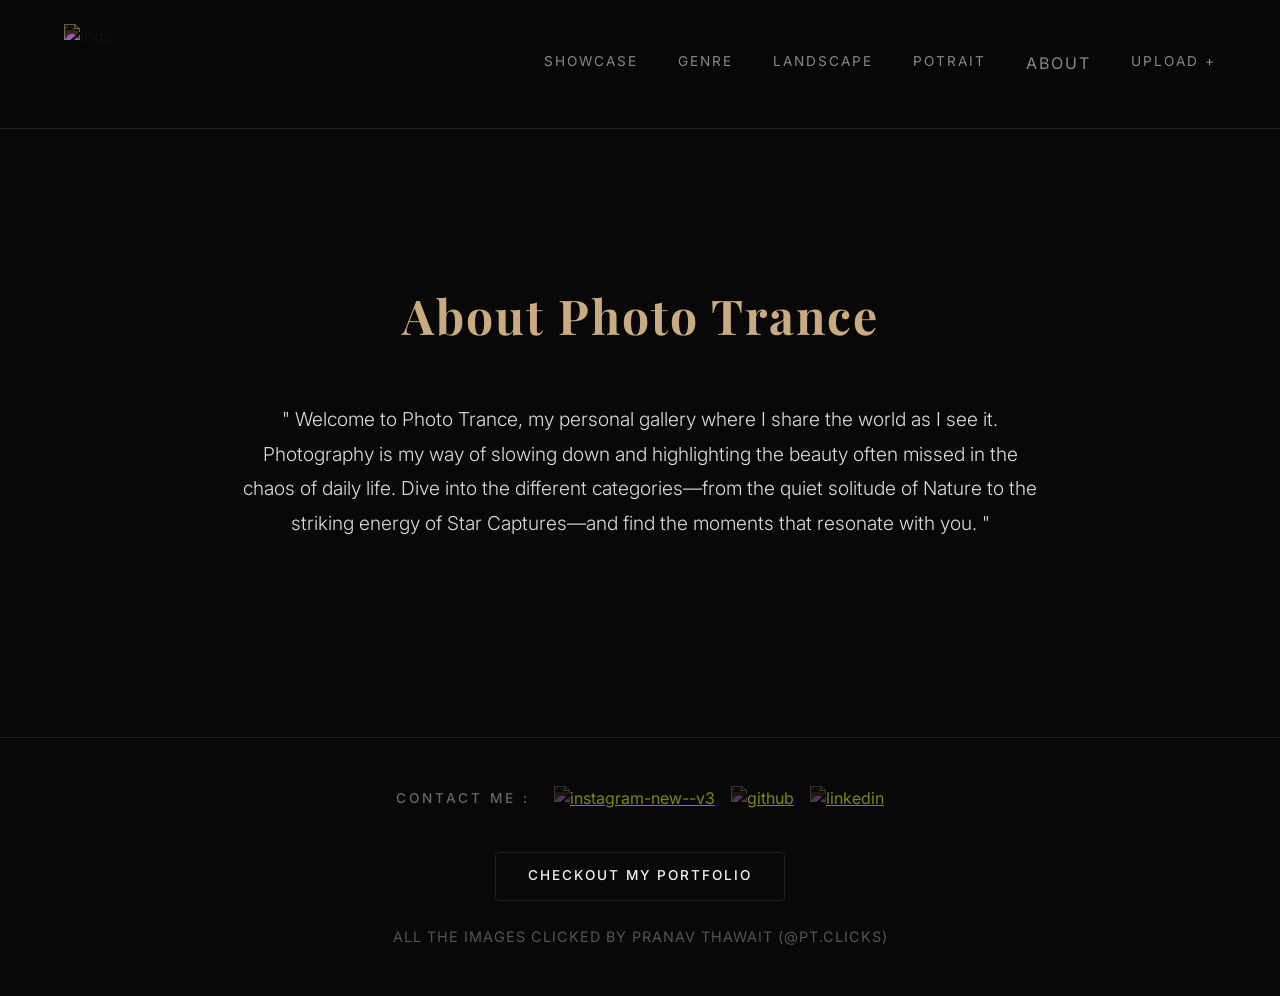
==== about.html @ d34256b1 "updates, new UI" ====
<!DOCTYPE html>
<html lang="en">
<head>
    <meta charset="UTF-8">
    <meta name="viewport" content="width=device-width, initial-scale=1.0">
    <title>Document</title>
    <link rel="stylesheet" href="./style.css">

    <link rel="preconnect" href="https://fonts.googleapis.com">
    <link rel="preconnect" href="https://fonts.gstatic.com" crossorigin>
    <link href="https://fonts.googleapis.com/css2?family=Almendra+SC&family=BBH+Sans+Bartle&family=Barrio&family=Bitcount+Ink:wght@100..900&family=Bungee+Spice&family=Caprasimo&family=Fascinate&family=Lobster+Two:ital,wght@0,400;0,700;1,400;1,700&family=Pacifico&family=Poller+One&family=Rubik+Distressed&family=Rubik+Gemstones&family=Rubik+Puddles&display=swap" rel="stylesheet">
    <style>
        #text {
            height: 64vh;
            width: 100vw;
            display: flex;
            flex-direction: column;
            justify-content: center;
            align-items: center;
            text-align: center;
        }
        #text h2 {
            margin: 1rem;
            font-size: 3rem;
            font-family: var(--font-heading);
            color: var(--accent-color);
            letter-spacing: 2px;
        }
        #text h4 {
            font-size: 1.2rem;
            max-width: 800px;
            margin: 2rem auto;
            font-family: var(--font-body);
            font-weight: 300;
            line-height: 1.8;
            color: #ddd;
        }
        #about {
            font-size: 1rem;
        }
    </style>
</head>
<body>
    <header>
    <div class="header">
        <nav>
            <img src="P2.png" alt="logo">

            <ul>
                <li><a href="./index.html">SHOWCASE</a></li>
                <li><a href="./genre.html">GENRE</a></li>
                <li><a href="./landscape.html">LANDSCAPE</a></li>
                <li><a href="./Potrait.html">POTRAIT</a></li>
                <li><a href="./about.html" id="about">ABOUT</a></li>
                
            </ul>
        </nav>
    </div>
    </header>

    <div id="text">
        <h2>About Photo Trance</h2>
        <h4> " Welcome to Photo Trance, my personal gallery where I share the world as I see it. Photography is my way of slowing down and highlighting the beauty often missed in the chaos of daily life. Dive into the different categories—from the quiet solitude of Nature to the striking energy of Star Captures—and find the moments that resonate with you. "</h4>
    </div>


    <footer class="foot">
        <div class="contact">
            <h2>Contact Me :</h2>
            <div class="contact-links">
                <a href="https://www.instagram.com/pt.clicks/" target="_blank">
                    <img src="https://img.icons8.com/plasticine/100/instagram-new--v2.png" alt="instagram-new--v3"/>
                </a>
                <a href="https://github.com/Pranav00076" target="_blank">
                    <img src="https://img.icons8.com/plasticine/100/github.png" alt="github"/>
                </a>
                <a href="https://www.linkedin.com/in/pranav-thawait-140a092b2/" target="_blank">
                    <img src="https://img.icons8.com/doodle/48/linkedin-circled.png" alt="linkedin"/>
                </a>
            </div>
        </div>
        <a href="https://portfolio-pranav00076s-projects.vercel.app/" target="_blank" class="portfolio-btn">Checkout My Portfolio</a>
        <h3>All the images clicked by Pranav Thawait (@pt.clicks)</h3>
    </footer>
        
    <script src="./upload.js"></script>
</body>
</html>
---- style.css ----
@import url('https://fonts.googleapis.com/css2?family=Playfair+Display:ital,wght@0,400;0,600;0,700;1,400&family=Inter:wght@300;400;500;600&display=swap');

* {
    margin: 0;
    padding: 0;
    box-sizing: border-box;
}

:root {
    --bg-color: #080808;
    --text-color: #f1f1f1;
    --accent-color: #c9ab81;
    --border-color: #222222;
    --font-heading: 'Playfair Display', serif;
    --font-body: 'Inter', sans-serif;
}

body {
    background-color: var(--bg-color);
    color: var(--text-color);
    font-family: var(--font-body);
    line-height: 1.6;
    overflow-x: hidden;
    -webkit-font-smoothing: antialiased;
}

/* Header & Navigation */
header {
    background-color: rgba(8, 8, 8, 0.9);
    position: sticky;
    top: 0;
    z-index: 1000;
    border-bottom: 1px solid var(--border-color);
    padding: 1.5rem 5%;
    backdrop-filter: blur(10px);
}

.header {
    max-width: 1600px;
    margin: 0 auto;
}

nav {
    display: flex;
    justify-content: space-between;
    align-items: center;
    flex-wrap: wrap;
    gap: 1.5rem;
}

nav > img {
    height: 80px; /* logo size increased */
    filter: invert(1);
    transition: opacity 0.3s ease;
}

nav > img:hover {
    opacity: 0.8;
}

nav ul {
    display: flex;
    gap: 2.5rem;
    list-style: none;
    font-weight: 400;
    letter-spacing: 2px;
    text-transform: uppercase;
    font-size: 0.85rem;
}

nav li a {
    color: #888888;
    text-decoration: none;
    transition: color 0.3s ease;
    position: relative;
    padding-bottom: 6px;
}

nav li a:hover,
nav li a#show,
nav li a#genre,
nav li a#land,
nav li a#pot {
    color: var(--text-color);
}

nav li a#show::after,
nav li a#genre::after,
nav li a#land::after,
nav li a#pot::after {
    content: '';
    position: absolute;
    width: 100%;
    height: 1px;
    bottom: 0;
    left: 0;
    background-color: var(--accent-color);
}

/* Headings */
h1 {
    font-family: var(--font-heading);
    font-size: 3.5rem;
    font-weight: 400;
    text-align: center;
    margin: 4rem 2rem 2rem;
    letter-spacing: 2px;
}

h2#rowtitle, #category h2 {
    font-family: var(--font-heading);
    font-size: 2.5rem;
    font-weight: 400;
    margin: 5rem 5% 2rem;
    color: var(--text-color);
    border-bottom: 1px solid var(--border-color);
    padding-bottom: 1rem;
    letter-spacing: 1px;
}

/* Showcases / Glossary Masonry Grid */
.bigcont {
    columns: 4 280px;
    column-gap: 1.5rem;
    padding: 3rem 5%;
    max-width: 1600px;
    margin: 0 auto;
}

.bigcont img {
    width: 100%;
    height: auto;
    margin-bottom: 1.5rem;
    display: block;
    border-radius: 2px;
    transition: transform 0.6s cubic-bezier(0.165, 0.84, 0.44, 1), filter 0.6s ease;
    filter: grayscale(30%) brightness(0.8);
    cursor: pointer;
}

.bigcont:hover img {
    filter: grayscale(100%) brightness(0.3);
}

.bigcont img:hover {
    transform: scale(1.03);
    filter: grayscale(0%) brightness(1.1) !important;
    z-index: 2;
    position: relative;
    box-shadow: 0 20px 40px rgba(0, 0, 0, 0.6);
}

/* Genre Category Containers */
#category {
    padding: 1rem 0 4rem;
    max-width: 1600px;
    margin: 0 auto;
}

.cont {
    display: grid;
    grid-template-columns: repeat(auto-fit, minmax(320px, 1fr));
    gap: 1.5rem;
    padding: 0 5%;
    margin: 0 auto 3rem;
}

.imgbox {
    position: relative;
    overflow: hidden;
    border-radius: 2px;
    aspect-ratio: 4/3;
    display: flex;
    background-color: #111;
}

.imgbox img {
    width: 100%;
    height: 100%;
    object-fit: cover;
    transition: transform 0.8s cubic-bezier(0.165, 0.84, 0.44, 1), filter 0.8s ease;
    filter: grayscale(20%) brightness(0.9);
}

.imgbox:hover img {
    transform: scale(1.05);
    filter: grayscale(0%) brightness(1.1);
}

/* Footer Section */
.foot {
    background-color: transparent;
    border-top: 1px solid var(--border-color);
    padding: 3rem 5%;
    margin-top: 2rem;
    display: flex;
    flex-direction: column;
    align-items: center;
    gap: 1.5rem;
}

.foot h3 {
    font-family: var(--font-body);
    font-size: 0.9rem;
    color: #555;
    letter-spacing: 1px;
    font-weight: 400;
    text-transform: uppercase;
}

.contact {
    display: flex;
    align-items: center;
    gap: 1.5rem;
}

.contact h2 {
    font-family: var(--font-body);
    font-size: 0.85rem;
    letter-spacing: 3px;
    text-transform: uppercase;
    color: #666;
    margin: 0;
    font-weight: 500;
}

.contact-links {
    display: flex;
    gap: 1rem;
    align-items: center;
}

.contact a img {
    height: 32px;
    width: 32px;
    filter: invert(1) opacity(0.5);
    transition: all 0.4s cubic-bezier(0.175, 0.885, 0.32, 1.275);
}

.contact a:hover img {
    filter: invert(1) opacity(1);
    transform: translateY(-5px) scale(1.1);
}

/* Portfolio Button */
.portfolio-btn {
    display: inline-block;
    padding: 0.8rem 2rem;
    margin-top: 1rem;
    background: transparent;
    color: var(--text-color);
    text-decoration: none;
    font-family: var(--font-body);
    font-size: 0.85rem;
    font-weight: 500;
    letter-spacing: 2px;
    text-transform: uppercase;
    border: 1px solid var(--border-color);
    border-radius: 4px;
    transition: all 0.4s ease;
    cursor: pointer;
}

.portfolio-btn:hover {
    background: var(--text-color);
    color: var(--bg-color);
    border-color: var(--text-color);
    box-shadow: 0 0 20px rgba(255,255,255,0.1);
    transform: translateY(-2px);
}

/* Responsive specific */
@media screen and (max-width: 1024px) {
    .bigcont {
        columns: 3 250px;
    }
}

@media screen and (max-width: 768px) {
    header {
        padding: 1.5rem 5%;
    }

    nav {
        flex-direction: column;
        justify-content: center;
    }

    nav ul {
        flex-wrap: wrap;
        justify-content: center;
        gap: 1.5rem;
        font-size: 0.75rem;
    }

    h2#rowtitle, #category h2 {
        font-size: 2rem;
        margin: 3rem 5% 1.5rem;
    }
    
    .bigcont {
        columns: 2 150px;
        column-gap: 1rem;
    }
}

@media screen and (max-width: 480px) {
    .bigcont {
        columns: 1;
    }
    .bigcont img {
        margin-bottom: 1rem;
    }
}
/* Upload Modal */
.upload-modal {
    position: fixed;
    top: 0; left: 0; width: 100%; height: 100%;
    background: rgba(0, 0, 0, 0.85);
    display: flex;
    justify-content: center;
    align-items: center;
    z-index: 2000;
    backdrop-filter: blur(5px);
}
.modal-content {
    background: var(--bg-color);
    padding: 3rem;
    border: 1px solid var(--border-color);
    border-radius: 4px;
    width: 90%;
    max-width: 500px;
    position: relative;
    text-align: center;
    box-shadow: 0 20px 40px rgba(0, 0, 0, 0.6);
}
.close-btn {
    position: absolute;
    top: 1rem; right: 1.5rem;
    font-size: 2rem;
    cursor: pointer;
    color: #888;
    transition: color 0.3s;
}
.close-btn:hover {
    color: #fff;
}
.modal-content h2 {
    font-family: var(--font-heading);
    margin-bottom: 2rem;
    letter-spacing: 1px;
    color: var(--text-color);
}
#uploadForm {
    display: flex;
    flex-direction: column;
    gap: 1.5rem;
}
#uploadForm input, #uploadForm select {
    padding: 1rem;
    background: #111;
    border: 1px solid var(--border-color);
    color: var(--text-color);
    font-family: var(--font-body);
    font-size: 1rem;
    border-radius: 2px;
}
#uploadForm button {
    padding: 1rem;
    background: var(--accent-color);
    color: #000;
    border: none;
    font-weight: 600;
    text-transform: uppercase;
    letter-spacing: 2px;
    cursor: pointer;
    transition: background 0.3s;
}
#uploadForm button:hover {
    background: #e6cdac;
}
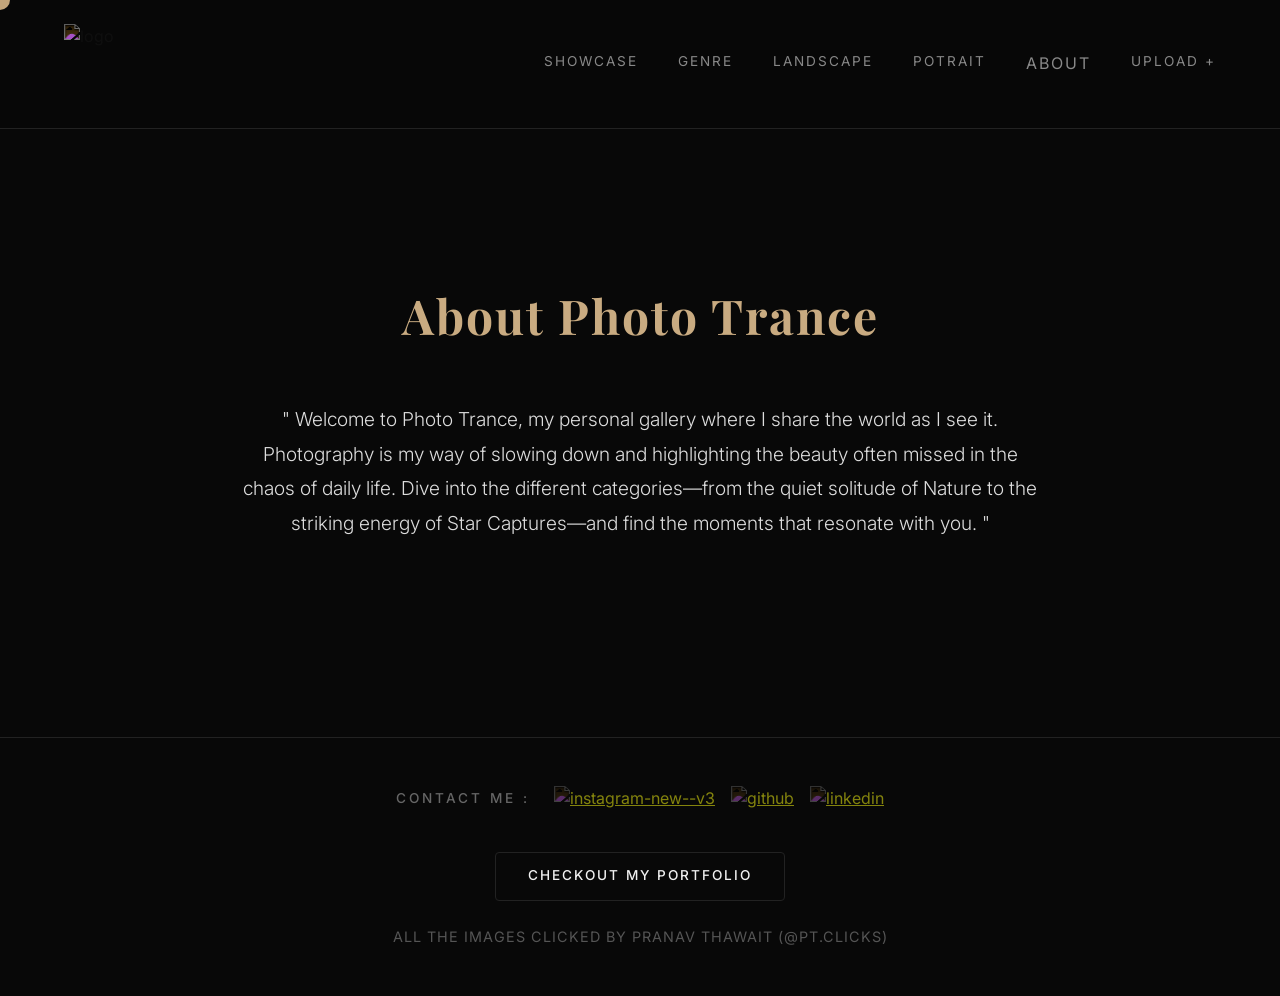
==== commit b122d097: "Updates" ====
--- a/about.html
+++ b/about.html
@@ -84,5 +84,6 @@
     </footer>
         
     <script src="./upload.js"></script>
+    <script src="./interactions.js"></script>
 </body>
 </html>
--- a/style.css
+++ b/style.css
@@ -379,3 +379,110 @@
 #uploadForm button:hover {
     background: #e6cdac;
 }
+
+/* --- New UI Enhancements --- */
+
+/* Custom Cursor */
+body {
+    cursor: none; /* Hide default cursor */
+}
+
+.custom-cursor {
+    position: fixed;
+    top: 0;
+    left: 0;
+    width: 20px;
+    height: 20px;
+    background-color: var(--accent-color);
+    border-radius: 50%;
+    pointer-events: none;
+    transform: translate3d(-50%, -50%, 0);
+    z-index: 9999;
+    mix-blend-mode: difference;
+    transition: width 0.3s ease, height 0.3s ease, background-color 0.3s ease;
+    display: flex;
+    justify-content: center;
+    align-items: center;
+}
+
+.custom-cursor::after {
+    content: "VIEW";
+    font-family: var(--font-body);
+    font-size: 0.6rem;
+    font-weight: 600;
+    color: var(--bg-color);
+    opacity: 0;
+    transition: opacity 0.3s ease;
+    letter-spacing: 1px;
+}
+
+.cursor-view {
+    width: 80px;
+    height: 80px;
+    background-color: var(--text-color);
+    mix-blend-mode: normal;
+}
+
+.cursor-view::after {
+    opacity: 1;
+}
+
+/* Make sure links/buttons have normal pointer or hidden if custom cursor */
+a, button, input, select {
+    cursor: none; /* Let custom cursor handle it, or we could change custom cursor style */
+}
+
+/* Lightbox */
+#lightbox {
+    position: fixed;
+    top: 0;
+    left: 0;
+    width: 100vw;
+    height: 100vh;
+    background-color: rgba(0, 0, 0, 0.95);
+    display: flex;
+    justify-content: center;
+    align-items: center;
+    z-index: 10000;
+    opacity: 0;
+    pointer-events: none;
+    transition: opacity 0.4s ease;
+    backdrop-filter: blur(10px);
+}
+
+#lightbox.active {
+    opacity: 1;
+    pointer-events: auto;
+    cursor: zoom-out; /* Uses default for close action */
+}
+
+#lightbox img {
+    max-width: 90%;
+    max-height: 90vh;
+    object-fit: contain;
+    box-shadow: 0 0 50px rgba(0, 0, 0, 0.8);
+    transform: scale(0.9);
+    transition: transform 0.4s cubic-bezier(0.165, 0.84, 0.44, 1);
+}
+
+#lightbox.active img {
+    transform: scale(1);
+}
+
+/* Scroll Reveal */
+.scroll-reveal {
+    opacity: 0;
+    transform: translateY(30px);
+    transition: opacity 0.8s ease, transform 0.8s cubic-bezier(0.165, 0.84, 0.44, 1);
+    will-change: opacity, transform;
+}
+
+.scroll-reveal.visible {
+    opacity: 1;
+    transform: translateY(0);
+}
+
+/* Smooth out the existing grid hover */
+.bigcont img {
+    transition: transform 0.6s cubic-bezier(0.165, 0.84, 0.44, 1), filter 0.6s ease, opacity 0.8s ease;
+}
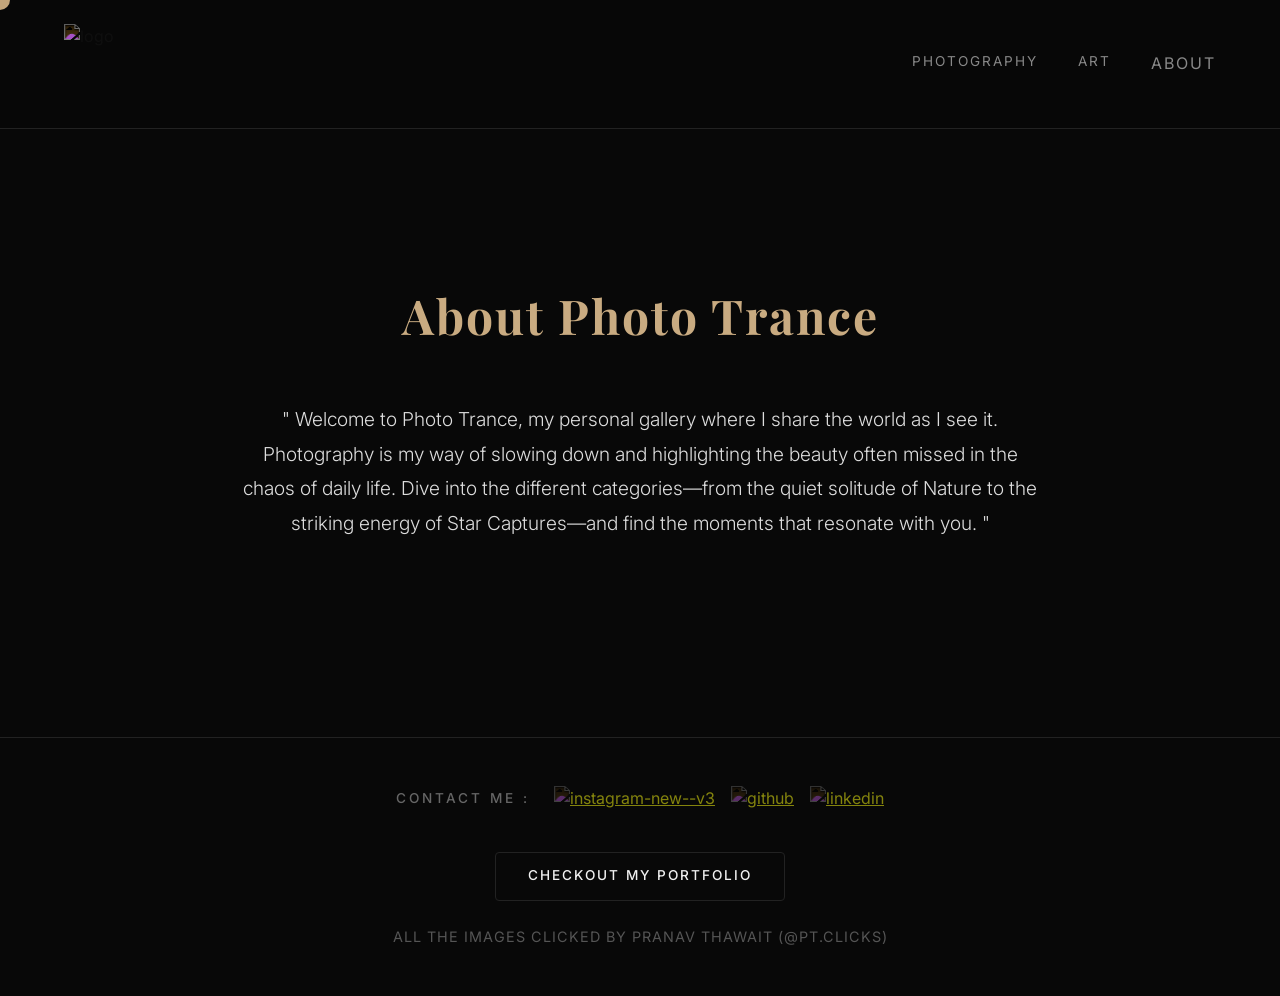
==== commit f4d87396: "Major changes" ====
--- a/about.html
+++ b/about.html
@@ -47,13 +47,10 @@
             <img src="P2.png" alt="logo">
 
             <ul>
-                <li><a href="./index.html">SHOWCASE</a></li>
-                <li><a href="./genre.html">GENRE</a></li>
-                <li><a href="./landscape.html">LANDSCAPE</a></li>
-                <li><a href="./Potrait.html">POTRAIT</a></li>
-                <li><a href="./about.html" id="about">ABOUT</a></li>
-                
-            </ul>
+            <li><a href="./index.html" >PHOTOGRAPHY</a></li>
+            <li><a href="./art.html" >ART</a></li>
+            <li><a href="./about.html" id="about">ABOUT</a></li>
+          </ul>
         </nav>
     </div>
     </header>
--- a/style.css
+++ b/style.css
@@ -466,7 +466,81 @@
 }
 
 #lightbox.active img {
-    transform: scale(1);
+    transform: translate(var(--tx, 0px), var(--ty, 0px)) scale(var(--zoom-level, 1));
+}
+
+#zoom-container {
+    position: absolute;
+    bottom: 30px;
+    left: 50%;
+    transform: translateX(-50%);
+    background: rgba(25, 25, 25, 0.6);
+    backdrop-filter: blur(10px);
+    -webkit-backdrop-filter: blur(10px);
+    padding: 10px 20px;
+    border-radius: 30px;
+    display: flex;
+    align-items: center;
+    gap: 15px;
+    z-index: 10001;
+    border: 1px solid rgba(255, 255, 255, 0.1);
+    box-shadow: 0 10px 30px rgba(0,0,0,0.5);
+    opacity: 0;
+    pointer-events: none;
+    transition: opacity 0.4s ease;
+}
+
+#lightbox.active #zoom-container {
+    opacity: 1;
+    pointer-events: auto;
+}
+
+#zoom-container span {
+    color: #fff;
+    font-family: 'BBH Sans Bartle', monospace; /* matches site aesthetics loosely or sans-serif */
+    font-size: 18px;
+    user-select: none;
+}
+
+#zoom-slider {
+    -webkit-appearance: none;
+    width: 150px;
+    height: 4px;
+    background: rgba(255, 255, 255, 0.3);
+    border-radius: 2px;
+    outline: none;
+    cursor: pointer;
+}
+
+#zoom-slider::-webkit-slider-thumb {
+    -webkit-appearance: none;
+    appearance: none;
+    width: 16px;
+    height: 16px;
+    border-radius: 50%;
+    background: #e6b981; /* Accent color matching site aesthetics (like Showcase text underline) */
+    cursor: pointer;
+    box-shadow: 0 0 5px rgba(0,0,0,0.5);
+    transition: transform 0.2s;
+}
+
+#zoom-slider::-webkit-slider-thumb:hover {
+    transform: scale(1.2);
+}
+
+#zoom-slider::-moz-range-thumb {
+    width: 16px;
+    height: 16px;
+    border-radius: 50%;
+    background: #e6b981;
+    cursor: pointer;
+    box-shadow: 0 0 5px rgba(0,0,0,0.5);
+    border: none;
+    transition: transform 0.2s;
+}
+
+#zoom-slider::-moz-range-thumb:hover {
+    transform: scale(1.2);
 }
 
 /* Scroll Reveal */
@@ -486,3 +560,66 @@
 .bigcont img {
     transition: transform 0.6s cubic-bezier(0.165, 0.84, 0.44, 1), filter 0.6s ease, opacity 0.8s ease;
 }
+
+/* --- Aesthetic Preloader --- */
+#preloader {
+    position: fixed;
+    top: 0;
+    left: 0;
+    width: 100vw;
+    height: 100vh;
+    background-color: var(--bg-color);
+    display: flex;
+    flex-direction: column;
+    justify-content: center;
+    align-items: center;
+    z-index: 999999;
+    transition: opacity 0.8s cubic-bezier(0.165, 0.84, 0.44, 1), visibility 0.8s;
+    visibility: visible;
+    opacity: 1;
+}
+
+#preloader.loaded {
+    opacity: 0;
+    visibility: hidden;
+}
+
+#preloader img {
+    width: 100px;
+    filter: invert(1);
+    animation: pulse-logo 2s infinite ease-in-out;
+    margin-bottom: 2rem;
+}
+
+.loader-line {
+    width: 150px;
+    height: 2px;
+    background-color: rgba(255, 255, 255, 0.1);
+    position: relative;
+    overflow: hidden;
+    border-radius: 2px;
+}
+
+.loader-line::after {
+    content: '';
+    position: absolute;
+    top: 0;
+    left: 0;
+    height: 100%;
+    width: 0%;
+    background-color: var(--accent-color);
+    animation: loading-bar 2s infinite ease-in-out;
+}
+
+@keyframes pulse-logo {
+    0% { transform: scale(0.95); opacity: 0.7; }
+    50% { transform: scale(1.05); opacity: 1; }
+    100% { transform: scale(0.95); opacity: 0.7; }
+}
+
+@keyframes loading-bar {
+    0% { width: 0%; left: 0; }
+    50% { width: 100%; left: 0; }
+    100% { width: 100%; left: 100%; }
+}
+
